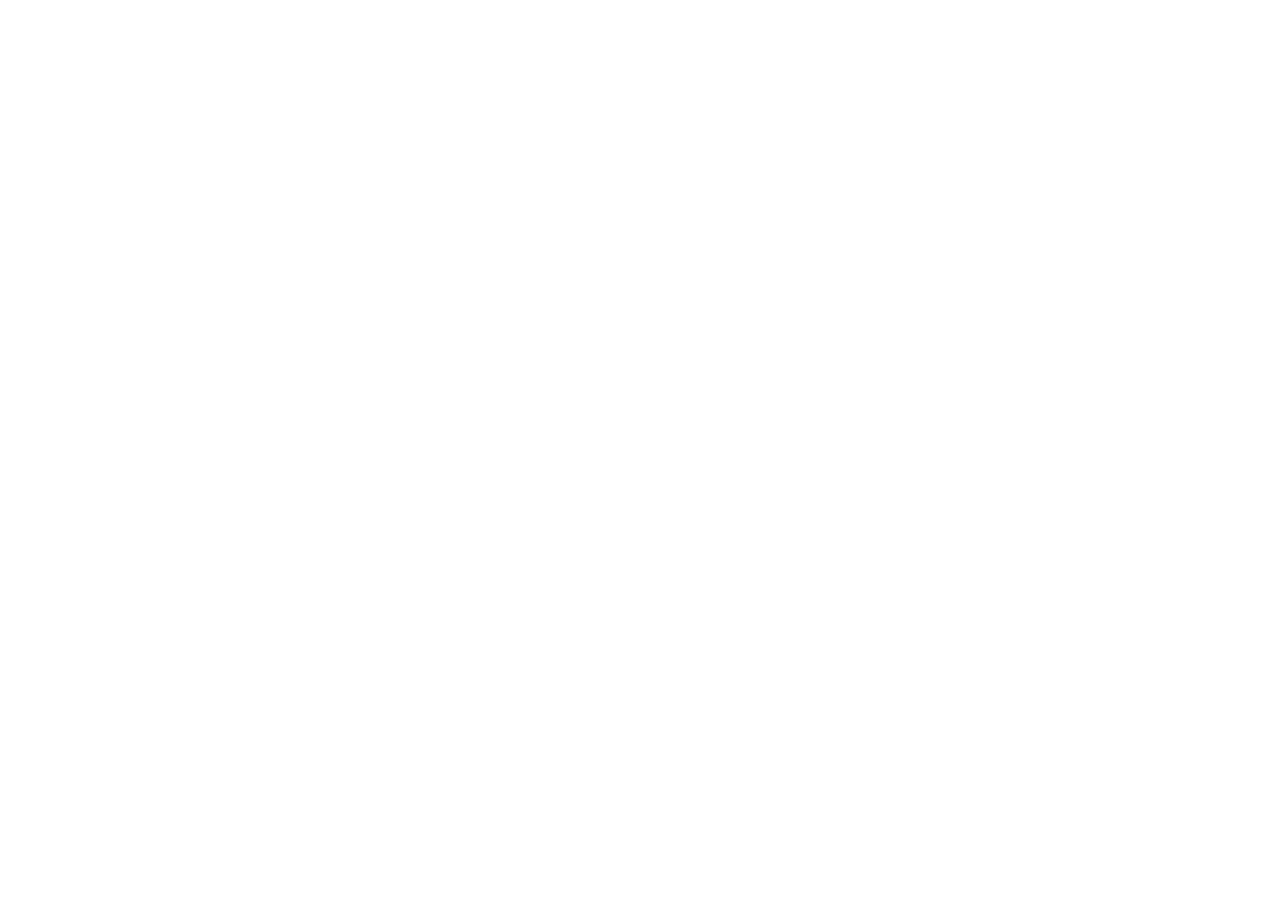
==== index.html @ fbd6e394 "Projeto Social 01" ====
<!DOCTYPE html>
<html lang="pt-br">
<head>
    <meta charset="UTF-8">
    <meta http-equiv="X-UA-Compatible" content="IE=edge">
    <meta name="viewport" content="width=device-width, initial-scale=1.0">
    <title>Projeto Redes Sociais</title>
    <link rel="stylesheet" href="style/style.css">
    <link rel="shortcut icon" href="favicon.ico" type="image/x-icon">
</head>
<body>
    
</body>
</html>
---- style/style.css ----
@charset "UTF-8";

* {
    margin: 0;
    padding: 0;
    
}
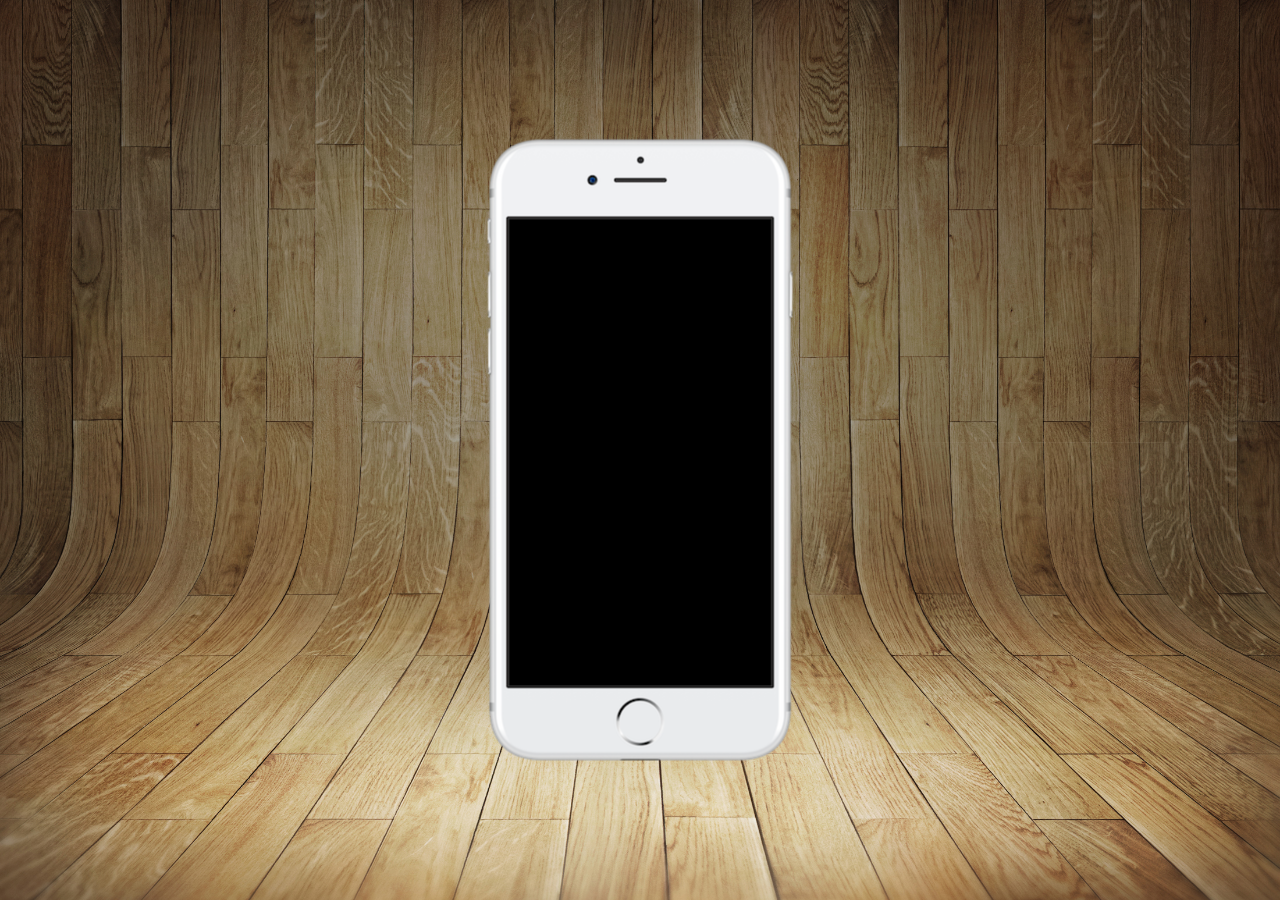
==== commit 4713bbb0: "nv2" ====
--- a/index.html
+++ b/index.html
@@ -9,6 +9,11 @@
     <link rel="shortcut icon" href="favicon.ico" type="image/x-icon">
 </head>
 <body>
-    
+    <main>
+        <section id="telefone">
+        </section>
+        <section id="redes-sociais">
+        </section>
+    </main>
 </body>
 </html>--- a/style/style.css
+++ b/style/style.css
@@ -3,5 +3,32 @@
 * {
     margin: 0;
     padding: 0;
-    
+    font-family: Arial, Helvetica, sans-serif;
+}
+
+html, body {
+    height: 100vh;
+    width: 100vw;
+    background-color: black;
+}
+
+body {
+    background: url('../imagens/fundo-madeira.jpg') no-repeat top center;
+    background-size: cover;
+    background-attachment: fixed;
+}
+
+main {
+    height: 100vh;
+    position: relative;
+}
+
+section#telefone {
+    height: 627px;
+    width: 311px;
+    background: url('../imagens/frame-iphone.png' ) no-repeat;
+    position: absolute;
+    top: 50%;
+    left: 50%;
+    transform: translate(-50%, -50%);
 }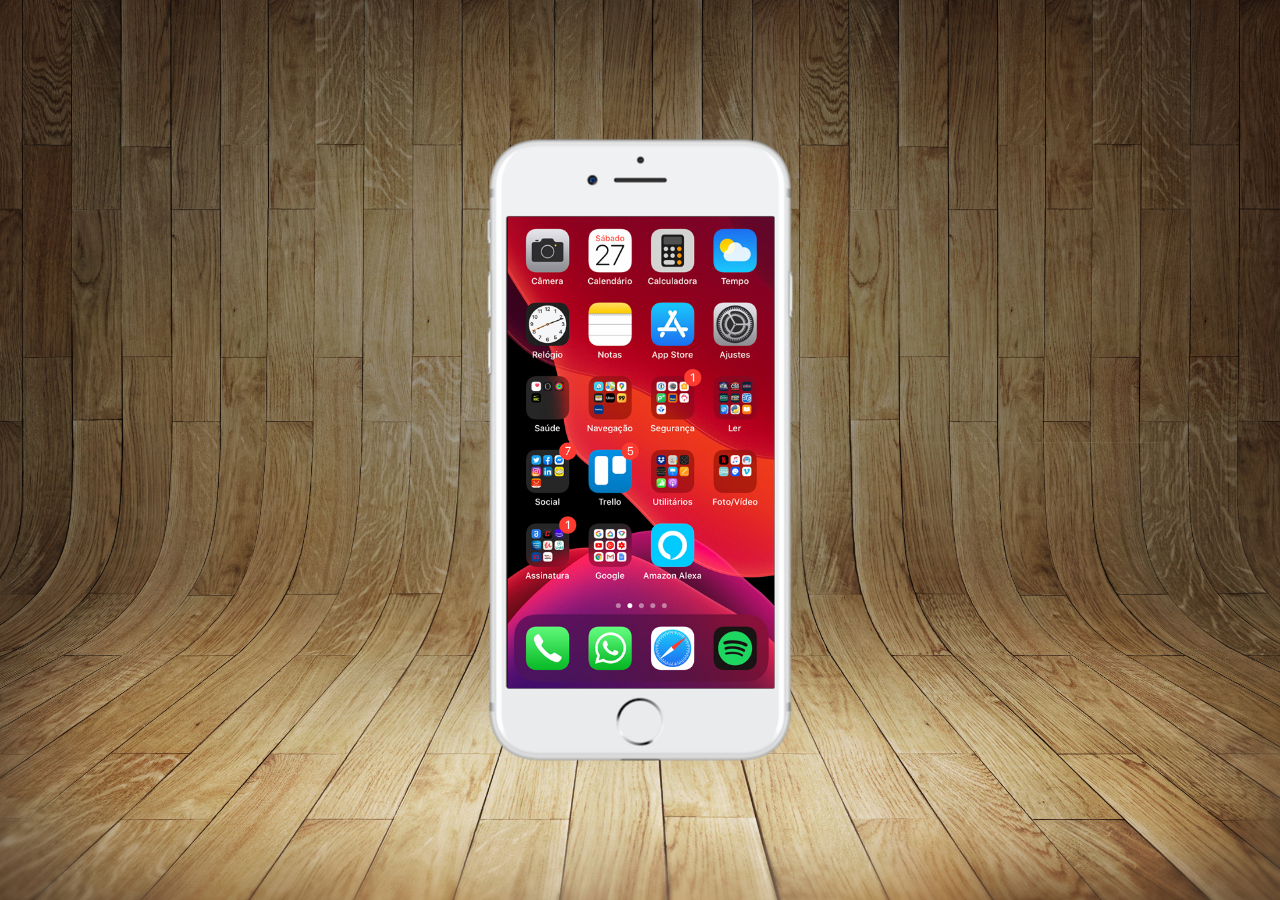
==== commit 147c12c5: "tela home" ====
--- a/index.html
+++ b/index.html
@@ -11,8 +11,10 @@
 <body>
     <main>
         <section id="telefone">
+            <iframe src="home.html" frameborder="0" name="tela" id="tela"></iframe>
         </section>
         <section id="redes-sociais">
+
         </section>
     </main>
 </body>
--- a/style/style.css
+++ b/style/style.css
@@ -16,6 +16,7 @@
     background: url('../imagens/fundo-madeira.jpg') no-repeat top center;
     background-size: cover;
     background-attachment: fixed;
+    
 }
 
 main {
@@ -31,4 +32,12 @@
     top: 50%;
     left: 50%;
     transform: translate(-50%, -50%);
+}
+
+iframe#tela {
+    position: relative;
+    top: 80px;
+    left: 23px;
+    width: 267px;
+    height: 472px;
 }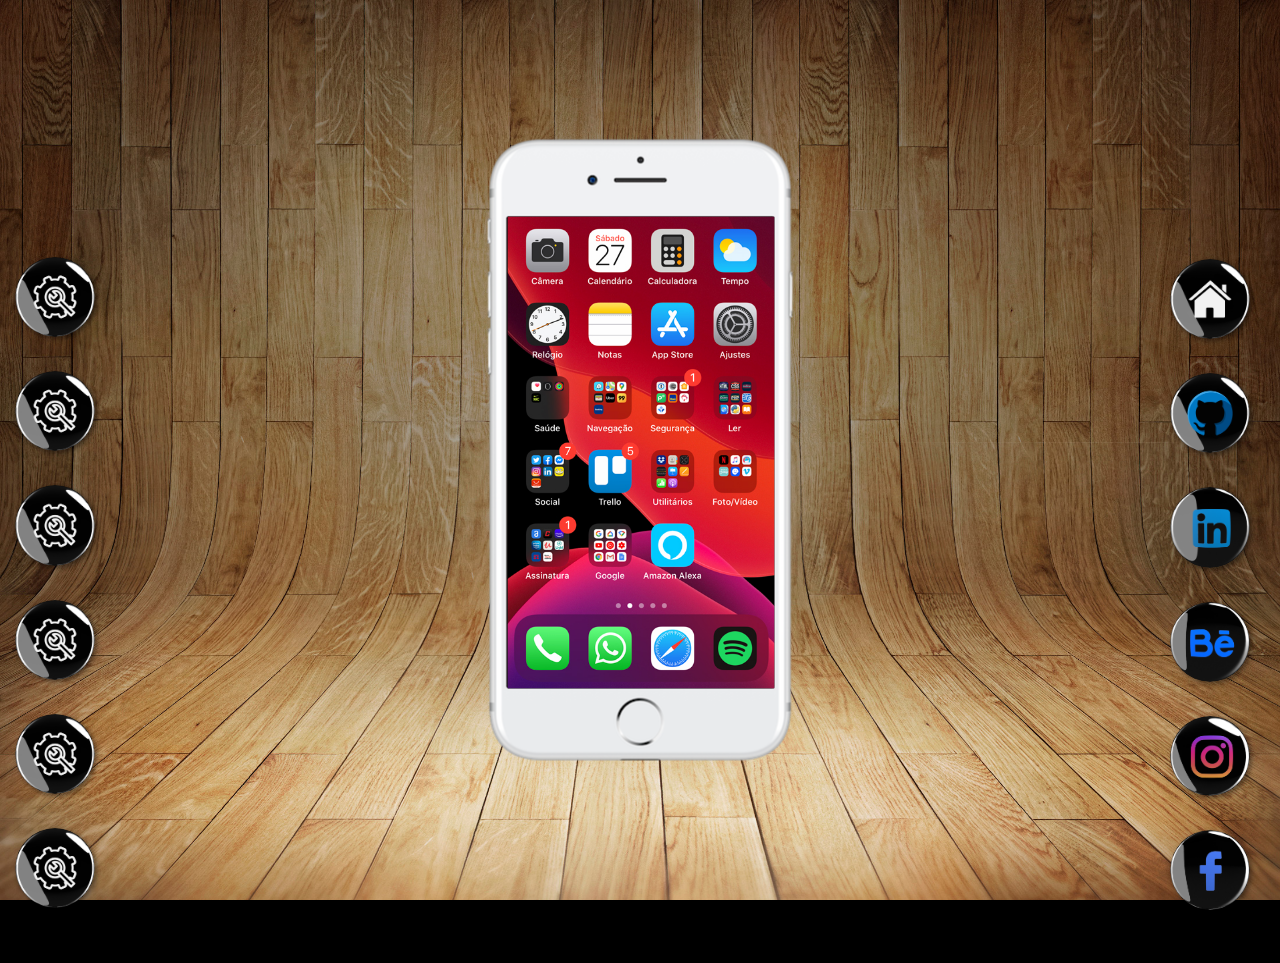
==== commit 2d30f172: "botoes" ====
--- a/index.html
+++ b/index.html
@@ -11,10 +11,29 @@
 <body>
     <main>
         <section id="telefone">
-            <iframe src="home.html" frameborder="0" name="tela" id="tela"></iframe>
+            <iframe src="home.html" frameborder="0" name="tela" id="tela">
+                Seu navegador não é compatível com o recurso de iframe
+            </iframe>
         </section>
         <section id="redes-sociais">
+            <a href="#" target="tela"><img src="imagens/" alt=""></a><br>
+            <a href="#" target="tela"><img src="imagens/home-page.png" alt="Home"></a><br>
+            <a href="#" target="tela"><img src="imagens/github.png" alt="GitHub"></a><br>
+            <a href="#" target="tela"><img src="imagens/Linkedin.png" alt="LinkedIn"></a><br>
+            <a href="#" target="tela"><img src="imagens/Behance.png" alt="Behance"></a><br>
+            <a href="#" target="tela"><img src="imagens/Instagram.png" alt="Instagram"></a><br>
+            <a href="#" target="tela"><img src="imagens/Facebook.png" alt="Facebook"></a><br>
+            <a href="#" target="tela"><img src="" alt=""></a>
+        </section>
+        <section id="projetos">
 
+            <a href="#" target="tela"><img src="imagens/projeto.png" alt="Projeto 1" title="Projeto 1">
+            </a><br>
+            <a href="#" target="tela"><img src="imagens/projeto.png" alt="Projeto 2" title="Projeto 2"></a><br>
+            <a href="#" target="tela"><img src="imagens/projeto.png" alt="Projeto 3" title="Projeto 3"></a><br>
+            <a href="#" target="tela"><img src="imagens/projeto.png" alt="Projeto 4" title="Projeto 4"></a><br>
+            <a href="#" target="tela"><img src="imagens/projeto.png" alt="Projeto 5" title="Projeto 5"></a><br>
+            <a href="#" target="tela"><img src="imagens/projeto.png" alt="Projeto 6" title="Projeto 6"></a><br>
         </section>
     </main>
 </body>
--- a/style/style.css
+++ b/style/style.css
@@ -4,6 +4,7 @@
     margin: 0;
     padding: 0;
     font-family: Arial, Helvetica, sans-serif;
+    box-sizing: border-box;
 }
 
 html, body {
@@ -40,4 +41,46 @@
     left: 23px;
     width: 267px;
     height: 472px;
-}+}
+
+section#redes-sociais {
+    text-align: right;
+    position: relative;
+    top: 210px;
+    margin-right: 15px;
+}
+
+section#redes-sociais > a > img {
+    width: 80px;
+    margin: 15px;
+    border-radius: 50%;
+    box-shadow: 2px 2px 5px rgba(0, 0, 0, 0.45);
+}
+
+section#redes-sociais img:hover {
+    border: 2px solid rgba(255, 255, 255, 0.65);
+    transform: translate(-3px -3px);
+    box-shadow: 5px 5px 10px rgba(0, 0, 0, 0.65);
+    transition: transform .3, border 1s;
+}
+
+section#projetos {
+    text-align: left;
+    position: fixed;
+    top: 242px;
+    margin-right: 15px;
+}
+
+section#projetos > a > img {
+    width: 80px;
+    margin: 15px;
+    border-radius: 50%;
+    box-shadow: 2px 2px 5px rgba(0, 0, 0, 0.45);
+}
+
+section#projetos img:hover {
+    border: 2px solid rgba(255, 255, 255, 0.65);
+    transform: translate(-3px -3px);
+    box-shadow: 5px 5px 10px rgba(0, 0, 0, 0.65);
+    transition: transform .3, border 1s;
+}
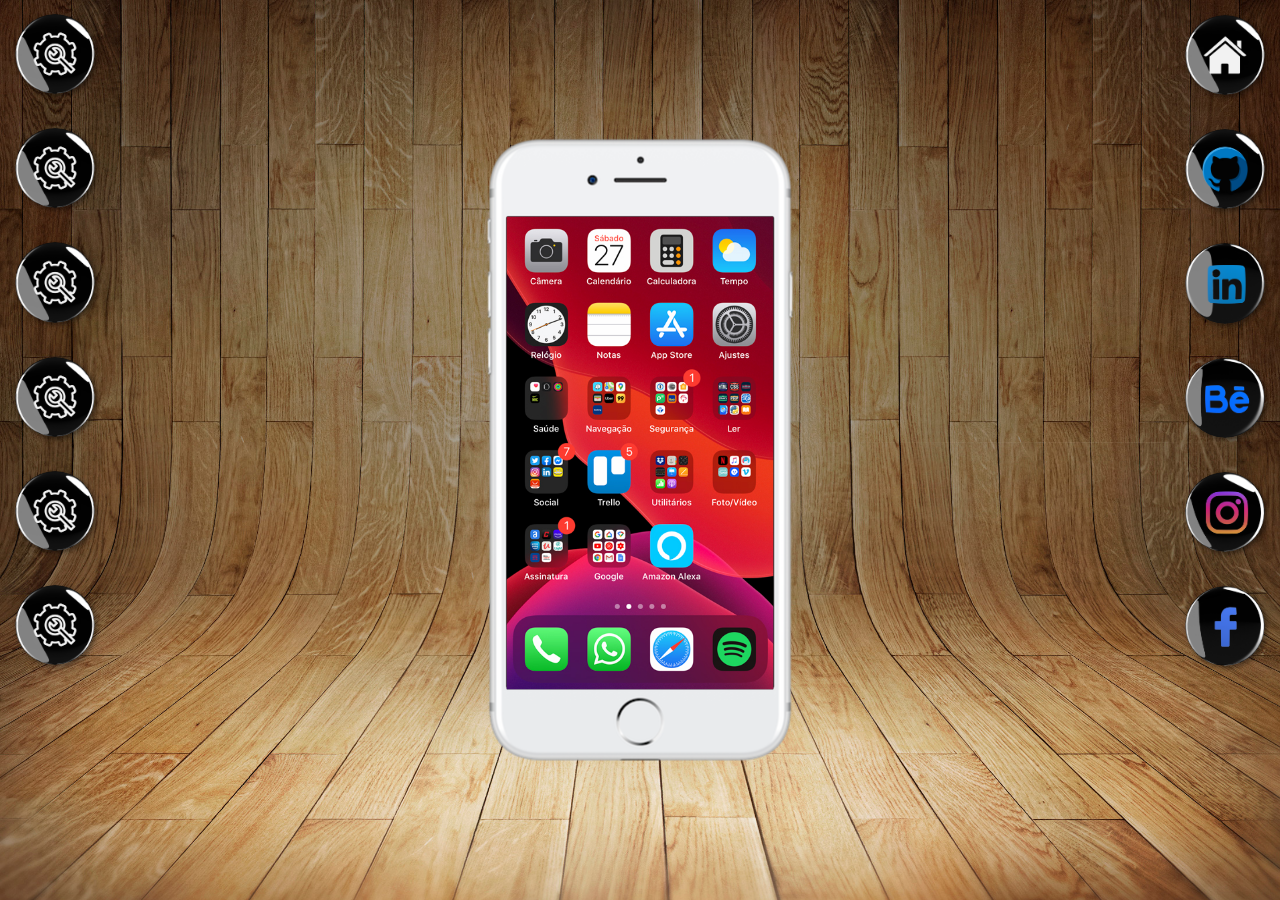
==== commit 4d655ab7: "imagens redes guanabara" ====
--- a/index.html
+++ b/index.html
@@ -14,26 +14,39 @@
             <iframe src="home.html" frameborder="0" name="tela" id="tela">
                 Seu navegador não é compatível com o recurso de iframe
             </iframe>
+
         </section>
+
         <section id="redes-sociais">
-            <a href="#" target="tela"><img src="imagens/" alt=""></a><br>
-            <a href="#" target="tela"><img src="imagens/home-page.png" alt="Home"></a><br>
-            <a href="#" target="tela"><img src="imagens/github.png" alt="GitHub"></a><br>
-            <a href="#" target="tela"><img src="imagens/Linkedin.png" alt="LinkedIn"></a><br>
-            <a href="#" target="tela"><img src="imagens/Behance.png" alt="Behance"></a><br>
-            <a href="#" target="tela"><img src="imagens/Instagram.png" alt="Instagram"></a><br>
-            <a href="#" target="tela"><img src="imagens/Facebook.png" alt="Facebook"></a><br>
-            <a href="#" target="tela"><img src="" alt=""></a>
+
+            <a href="home.html" target="tela"><img src="imagens/home-page.png" alt="Home"></a><br>
+
+            <a href="github.html" target="tela"><img src="imagens/github.png" alt="GitHub"></a><br>
+
+            <a href="linkedin.html" target="tela"><img src="imagens/Linkedin.png" alt="LinkedIn"></a><br>
+
+            <a href="behance.html" target="tela"><img src="imagens/Behance.png" alt="Behance"></a><br>
+
+            <a href="instagram.html" target="tela"><img src="imagens/Instagram.png" alt="Instagram"></a><br>
+
+            <a href="facebook.html" target="tela"><img src="imagens/Facebook.png" alt="Facebook"></a><br>
+
         </section>
+
         <section id="projetos">
 
-            <a href="#" target="tela"><img src="imagens/projeto.png" alt="Projeto 1" title="Projeto 1">
+            <a href="projeto1.html" target="tela"><img src="imagens/projeto.png" alt="Projeto 1" title="Projeto 1">
             </a><br>
-            <a href="#" target="tela"><img src="imagens/projeto.png" alt="Projeto 2" title="Projeto 2"></a><br>
-            <a href="#" target="tela"><img src="imagens/projeto.png" alt="Projeto 3" title="Projeto 3"></a><br>
-            <a href="#" target="tela"><img src="imagens/projeto.png" alt="Projeto 4" title="Projeto 4"></a><br>
-            <a href="#" target="tela"><img src="imagens/projeto.png" alt="Projeto 5" title="Projeto 5"></a><br>
-            <a href="#" target="tela"><img src="imagens/projeto.png" alt="Projeto 6" title="Projeto 6"></a><br>
+
+            <a href="projeto2.html" target="tela"><img src="imagens/projeto.png" alt="Projeto 2" title="Projeto 2"></a><br>
+
+            <a href="projeto3.html" target="tela"><img src="imagens/projeto.png" alt="Projeto 3" title="Projeto 3"></a><br>
+
+            <a href="projeto4.html" target="tela"><img src="imagens/projeto.png" alt="Projeto 4" title="Projeto 4"></a><br>
+
+            <a href="projeto5.html" target="tela"><img src="imagens/projeto.png" alt="Projeto 5" title="Projeto 5"></a><br>
+
+            <a href="projeto6.html" target="tela"><img src="imagens/projeto.png" alt="Projeto 6" title="Projeto 6"></a><br>
         </section>
     </main>
 </body>
--- a/style/style.css
+++ b/style/style.css
@@ -4,7 +4,6 @@
     margin: 0;
     padding: 0;
     font-family: Arial, Helvetica, sans-serif;
-    box-sizing: border-box;
 }
 
 html, body {
@@ -38,16 +37,14 @@
 iframe#tela {
     position: relative;
     top: 80px;
-    left: 23px;
+    left: 22px;
     width: 267px;
-    height: 472px;
+    height: 473px;
 }
 
 section#redes-sociais {
     text-align: right;
-    position: relative;
-    top: 210px;
-    margin-right: 15px;
+
 }
 
 section#redes-sociais > a > img {
@@ -55,6 +52,7 @@
     margin: 15px;
     border-radius: 50%;
     box-shadow: 2px 2px 5px rgba(0, 0, 0, 0.45);
+    box-sizing: border-box;
 }
 
 section#redes-sociais img:hover {
@@ -67,8 +65,8 @@
 section#projetos {
     text-align: left;
     position: fixed;
-    top: 242px;
-    margin-right: 15px;
+    top: -1px;
+
 }
 
 section#projetos > a > img {
@@ -76,6 +74,7 @@
     margin: 15px;
     border-radius: 50%;
     box-shadow: 2px 2px 5px rgba(0, 0, 0, 0.45);
+    box-sizing: border-box;
 }
 
 section#projetos img:hover {
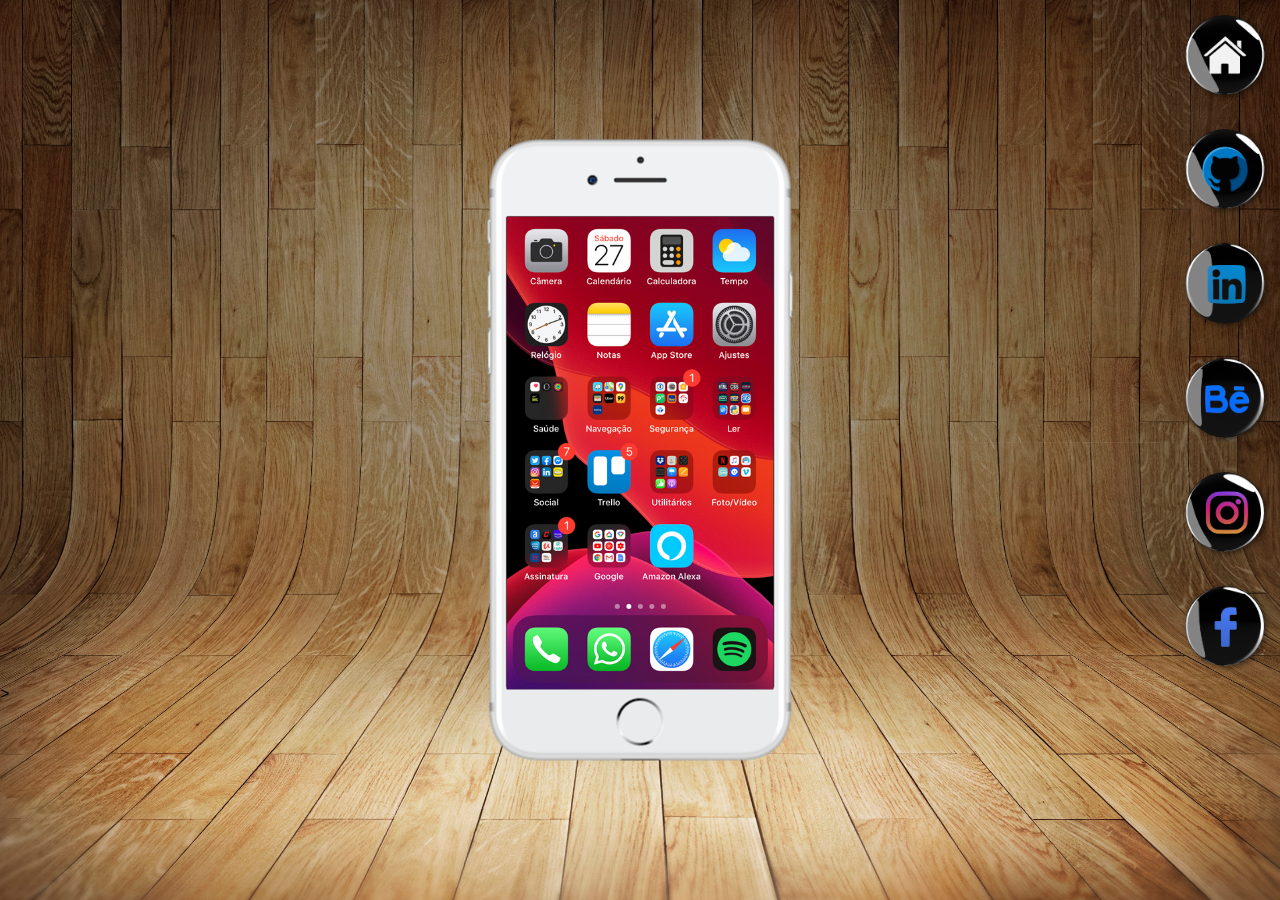
==== commit 86af8ae9: "correcoes final 11.09.22" ====
--- a/index.html
+++ b/index.html
@@ -1,53 +1,91 @@
 <!DOCTYPE html>
 <html lang="pt-br">
-<head>
-    <meta charset="UTF-8">
-    <meta http-equiv="X-UA-Compatible" content="IE=edge">
-    <meta name="viewport" content="width=device-width, initial-scale=1.0">
+  <head>
+    <meta charset="UTF-8" />
+    <meta http-equiv="X-UA-Compatible" content="IE=edge" />
+    <meta name="viewport" content="width=device-width, initial-scale=1.0" />
     <title>Projeto Redes Sociais</title>
-    <link rel="stylesheet" href="style/style.css">
-    <link rel="shortcut icon" href="favicon.ico" type="image/x-icon">
-</head>
-<body>
+    <link rel="stylesheet" href="style/style.css" />
+    <link rel="shortcut icon" href="favicon.ico" type="image/x-icon" />
+  </head>
+  <body>
     <main>
-        <section id="telefone">
-            <iframe src="home.html" frameborder="0" name="tela" id="tela">
-                Seu navegador não é compatível com o recurso de iframe
-            </iframe>
+      <section id="telefone">
+        <iframe src="home.html" frameborder="0" name="tela" id="tela">
+          Seu navegador não é compatível com o recurso de iframe
+        </iframe>
+      </section>
 
-        </section>
+      <section id="redes-sociais">
+        <a href="home.html" target="tela"
+          ><img src="imagens/home-page.png" alt="Home" /></a
+        ><br />
 
-        <section id="redes-sociais">
+        <a href="github.html" target="tela"
+          ><img src="imagens/github.png" alt="GitHub" /></a
+        ><br />
 
-            <a href="home.html" target="tela"><img src="imagens/home-page.png" alt="Home"></a><br>
+        <a href="linkedin.html" target="tela"
+          ><img src="imagens/Linkedin.png" alt="LinkedIn" /></a
+        ><br />
 
-            <a href="github.html" target="tela"><img src="imagens/github.png" alt="GitHub"></a><br>
+        <a href="behance.html" target="tela"
+          ><img src="imagens/Behance.png" alt="Behance" /></a
+        ><br />
 
-            <a href="linkedin.html" target="tela"><img src="imagens/Linkedin.png" alt="LinkedIn"></a><br>
+        <a href="instagram.html" target="tela"
+          ><img src="imagens/Instagram.png" alt="Instagram" /></a
+        ><br />
 
-            <a href="behance.html" target="tela"><img src="imagens/Behance.png" alt="Behance"></a><br>
+        <a href="facebook.html" target="tela"
+          ><img src="imagens/Facebook.png" alt="Facebook" /></a
+        ><br />
+      </section>
 
-            <a href="instagram.html" target="tela"><img src="imagens/Instagram.png" alt="Instagram"></a><br>
+      <!-- <section id="projetos">
+        <a href="projeto1.html" target="tela"
+          ><img
+            src="imagens/projeto.png"
+            alt="Projeto 1"
+            title="Projeto 1"
+          /> </a
+        ><br />
 
-            <a href="facebook.html" target="tela"><img src="imagens/Facebook.png" alt="Facebook"></a><br>
+        <a href="projeto2.html" target="tela"
+          ><img
+            src="imagens/projeto.png"
+            alt="Projeto 2"
+            title="Projeto 2" /></a
+        ><br />
 
-        </section>
+        <a href="projeto3.html" target="tela"
+          ><img
+            src="imagens/projeto.png"
+            alt="Projeto 3"
+            title="Projeto 3" /></a
+        ><br />
 
-        <section id="projetos">
+        <a href="projeto4.html" target="tela"
+          ><img
+            src="imagens/projeto.png"
+            alt="Projeto 4"
+            title="Projeto 4" /></a
+        ><br />
 
-            <a href="projeto1.html" target="tela"><img src="imagens/projeto.png" alt="Projeto 1" title="Projeto 1">
-            </a><br>
+        <a href="projeto5.html" target="tela"
+          ><img
+            src="imagens/projeto.png"
+            alt="Projeto 5"
+            title="Projeto 5" /></a
+        ><br />
 
-            <a href="projeto2.html" target="tela"><img src="imagens/projeto.png" alt="Projeto 2" title="Projeto 2"></a><br>
-
-            <a href="projeto3.html" target="tela"><img src="imagens/projeto.png" alt="Projeto 3" title="Projeto 3"></a><br>
-
-            <a href="projeto4.html" target="tela"><img src="imagens/projeto.png" alt="Projeto 4" title="Projeto 4"></a><br>
-
-            <a href="projeto5.html" target="tela"><img src="imagens/projeto.png" alt="Projeto 5" title="Projeto 5"></a><br>
-
-            <a href="projeto6.html" target="tela"><img src="imagens/projeto.png" alt="Projeto 6" title="Projeto 6"></a><br>
-        </section>
+        <a href="projeto6.html" target="tela"
+          ><img
+            src="imagens/projeto.png"
+            alt="Projeto 6"
+            title="Projeto 6" /></a -->
+        ><br />
+      </section>
     </main>
-</body>
-</html>+  </body>
+</html>
--- a/style/style.css
+++ b/style/style.css
@@ -1,85 +1,152 @@
 @charset "UTF-8";
 
 * {
-    margin: 0;
-    padding: 0;
-    font-family: Arial, Helvetica, sans-serif;
+  margin: 0;
+  padding: 0;
+  font-family: Arial, Helvetica, sans-serif;
 }
 
-html, body {
-    height: 100vh;
-    width: 100vw;
-    background-color: black;
+html,
+body {
+  height: 100vh;
+  width: 100vw;
+  background-color: black;
 }
 
 body {
-    background: url('../imagens/fundo-madeira.jpg') no-repeat top center;
-    background-size: cover;
-    background-attachment: fixed;
-    
+  background: url("../imagens/fundo-madeira.jpg") no-repeat top center;
+  background-size: cover;
+  background-attachment: fixed;
 }
 
 main {
-    height: 100vh;
-    position: relative;
+  height: 100vh;
+  position: relative;
 }
 
 section#telefone {
+  height: 627px;
+  width: 311px;
+  background: url("../imagens/frame-iphone.png") no-repeat;
+  position: absolute;
+  top: 50%;
+  left: 50%;
+  transform: translate(-50%, -50%);
+}
+
+iframe#tela {
+  position: relative;
+  top: 80px;
+  left: 22px;
+  width: 267px;
+  height: 473px;
+}
+
+section#redes-sociais {
+  text-align: right;
+}
+
+section#redes-sociais > a > img {
+  width: 80px;
+  margin: 15px;
+  border-radius: 50%;
+  box-shadow: 2px 2px 5px rgba(0, 0, 0, 0.45);
+  box-sizing: border-box;
+}
+
+section#redes-sociais img:hover {
+  border: 2px solid rgba(255, 255, 255, 0.65);
+  transform: translate(-3px -3px);
+  box-shadow: 5px 5px 10px rgba(0, 0, 0, 0.65);
+  transition: transform 0.3, border 1s;
+}
+
+section#projetos {
+  text-align: left;
+  position: fixed;
+  top: -1px;
+}
+
+section#projetos > a > img {
+  width: 80px;
+  margin: 15px;
+  border-radius: 50%;
+  box-shadow: 2px 2px 5px rgba(0, 0, 0, 0.45);
+  box-sizing: border-box;
+}
+
+section#projetos img:hover {
+  border: 2px solid rgba(255, 255, 255, 0.65);
+  transform: translate(-3px -3px);
+  box-shadow: 5px 5px 10px rgba(0, 0, 0, 0.65);
+  transition: transform 0.3, border 1s;
+}
+
+@media (max-width: 500px) {
+  body {
+    background: url("../imagens/fundo-madeira.jpg") no-repeat top center;
+    background-size: cover;
+    /* background-attachment: fixed; */
+  }
+  section#telefone {
     height: 627px;
     width: 311px;
-    background: url('../imagens/frame-iphone.png' ) no-repeat;
+    background: url("../imagens/frame-iphone.png") no-repeat;
     position: absolute;
     top: 50%;
     left: 50%;
     transform: translate(-50%, -50%);
-}
+  }
 
-iframe#tela {
+  iframe#tela {
     position: relative;
     top: 80px;
     left: 22px;
     width: 267px;
     height: 473px;
-}
+  }
 
-section#redes-sociais {
+  section#redes-sociais {
     text-align: right;
+  }
 
-}
-
-section#redes-sociais > a > img {
-    width: 80px;
-    margin: 15px;
+  section#redes-sociais > a > img {
+    width: 50px;
+    margin: 8px;
     border-radius: 50%;
     box-shadow: 2px 2px 5px rgba(0, 0, 0, 0.45);
     box-sizing: border-box;
-}
+    position: relative;
+    top: 200px;
+  }
 
-section#redes-sociais img:hover {
+  section#redes-sociais img:hover {
     border: 2px solid rgba(255, 255, 255, 0.65);
     transform: translate(-3px -3px);
     box-shadow: 5px 5px 10px rgba(0, 0, 0, 0.65);
-    transition: transform .3, border 1s;
-}
+    transition: transform 0.3, border 1s;
+  }
 
-section#projetos {
+  section#projetos {
     text-align: left;
     position: fixed;
     top: -1px;
+  }
 
-}
-
-section#projetos > a > img {
-    width: 80px;
-    margin: 15px;
+  section#projetos > a > img {
+    width: 50px;
+    margin: 8px;
     border-radius: 50%;
     box-shadow: 2px 2px 5px rgba(0, 0, 0, 0.45);
     box-sizing: border-box;
-}
+    position: relative;
+    top: 200px;
+  }
 
-section#projetos img:hover {
+  section#projetos img:hover {
     border: 2px solid rgba(255, 255, 255, 0.65);
     transform: translate(-3px -3px);
     box-shadow: 5px 5px 10px rgba(0, 0, 0, 0.65);
-    transition: transform .3, border 1s;
+    transition: transform 0.3, border 1s;
+  }
 }
